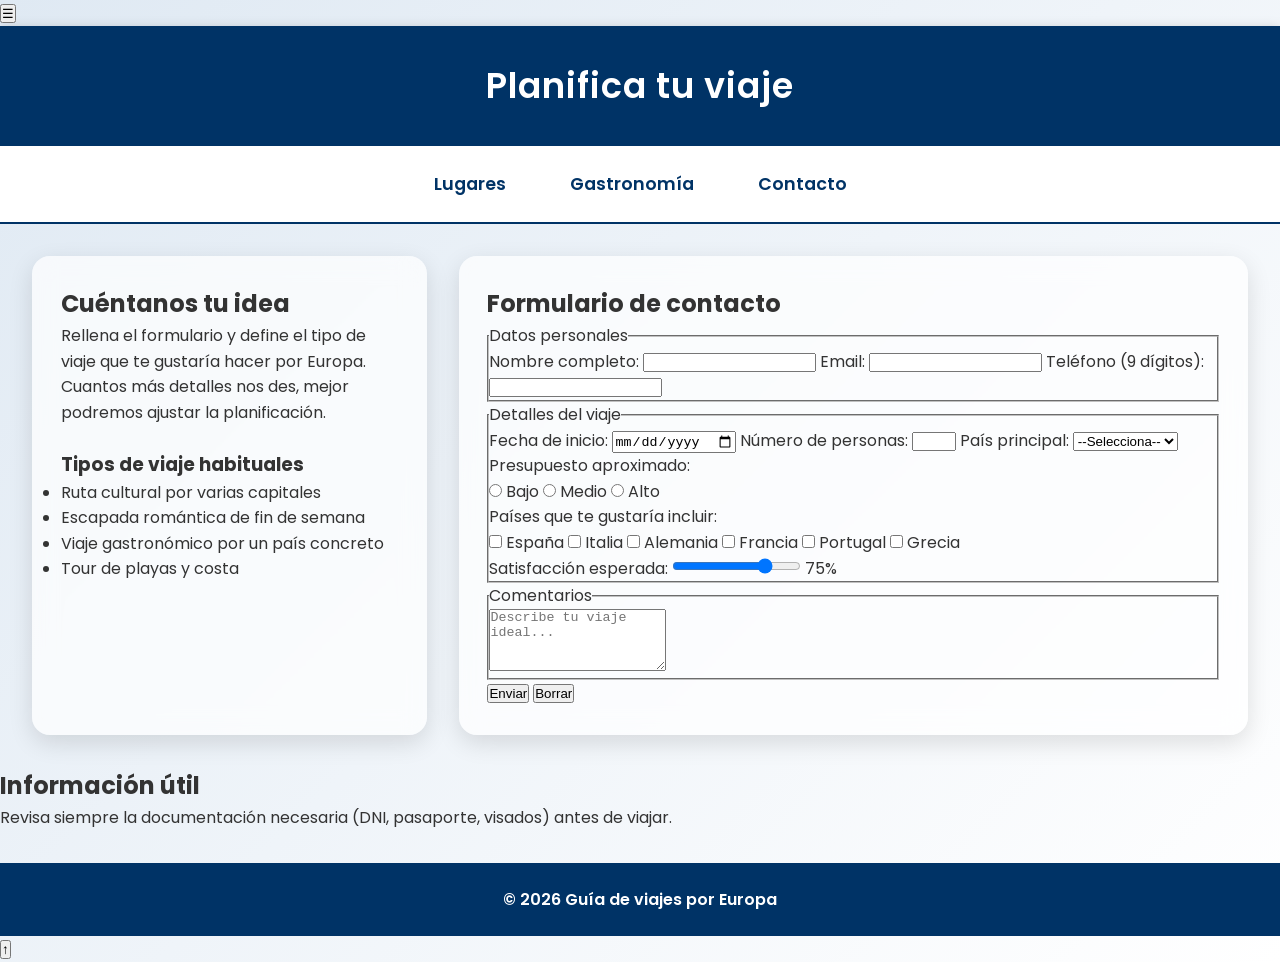
==== contacto.html @ 732e212b "Completed full JavaScript implementation and finished the contact page" ====
<!DOCTYPE html>
<html lang="es">
<head>
  <meta charset="UTF-8">
  <meta name="viewport" content="width=device-width, initial-scale=1.0">
  <title>Contacto</title>
  <link rel="stylesheet" href="styles.css">
</head>
<body>

<header>
  Planifica tu viaje
</header>

<nav>
  <a href="index.html">Lugares</a>
  <a href="gastronomia.html">Gastronomía</a>
  <a href="contacto.html">Contacto</a>
</nav>

<main class="grid-principal">

  <!-- COLUMNA IZQUIERDA: INFO -->
  <section>
    <h2>Cuéntanos tu idea</h2>
    <p>
      Rellena el formulario y define el tipo de viaje que te gustaría hacer por Europa.
      Cuantos más detalles nos des, mejor podremos ajustar la planificación.
    </p>

    <h3 style="margin-top:1.5rem;">Tipos de viaje habituales</h3>
    <ul>
      <li>Ruta cultural por varias capitales</li>
      <li>Escapada romántica de fin de semana</li>
      <li>Viaje gastronómico por un país concreto</li>
      <li>Tour de playas y costa</li>
    </ul>
  </section>

  <!-- COLUMNA DERECHA: FORMULARIO -->
  <section>
    <h2>Formulario de contacto</h2>

    <form class="form-viaje">

      <fieldset>
        <legend>Datos personales</legend>

        <label>Nombre completo:</label>
        <input type="text" id="nombre" required>

        <label>Email:</label>
        <input type="email" id="email" required>

        <label>Teléfono (9 dígitos):</label>
        <input type="text" id="telefono" pattern="^[0-9]{9}$">
      </fieldset>

      <fieldset>
        <legend>Detalles del viaje</legend>

        <label>Fecha de inicio:</label>
        <input type="date" id="fecha" required>

        <label>Número de personas:</label>
        <input type="number" id="personas" min="1" max="10" required>

        <label>País principal:</label>
        <select id="paisDestino" required>
          <option value="">--Selecciona--</option>
          <option>España</option>
          <option>Italia</option>
          <option>Alemania</option>
          <option>Francia</option>
          <option>Portugal</option>
          <option>Grecia</option>
        </select>

        <p>Presupuesto aproximado:</p>
        <label><input type="radio" name="presupuesto" value="bajo" required> Bajo</label>
        <label><input type="radio" name="presupuesto" value="medio"> Medio</label>
        <label><input type="radio" name="presupuesto" value="alto"> Alto</label>

        <p>Países que te gustaría incluir:</p>
        <label><input type="checkbox" value="España"> España</label>
        <label><input type="checkbox" value="Italia"> Italia</label>
        <label><input type="checkbox" value="Alemania"> Alemania</label>
        <label><input type="checkbox" value="Francia"> Francia</label>
        <label><input type="checkbox" value="Portugal"> Portugal</label>
        <label><input type="checkbox" value="Grecia"> Grecia</label>
      <br>

        <label>Satisfacción esperada:</label>
        <input type="range" id="satisfaccion" min="0" max="100" value="75"
          oninput="valorSatisfaccion.textContent = this.value + '%'">
        <span id="valorSatisfaccion">75%</span>
      </fieldset>

      <fieldset>
        <legend>Comentarios</legend>
        <textarea rows="4" placeholder="Describe tu viaje ideal..."></textarea>
      </fieldset>

      <button type="submit">Enviar</button>
      <button type="reset">Borrar</button>

    </form>
  </section>

</main>

<aside>
  <h2>Información útil</h2>
  <p>Revisa siempre la documentación necesaria (DNI, pasaporte, visados) antes de viajar.</p>
</aside>

<footer>
  © 2026 Guía de viajes por Europa
</footer>

<script src="script.js"></script>
</body>
</html>
---- styles.css ----
/* ============================
   TIPOGRAFÍA + RESET
============================ */

@import url('https://fonts.googleapis.com/css2?family=Poppins:wght@300;400;600&display=swap');

* {
  margin: 0;
  padding: 0;
  box-sizing: border-box;
}

body {
  font-family: 'Poppins', sans-serif;
  background: linear-gradient(135deg, #dfe9f3 0%, #ffffff 100%);
  color: #333;
  line-height: 1.6;
}

/* ============================
   HEADER
============================ */

header {
  background: #003366;
  color: white;
  padding: 2rem 1rem;
  text-align: center;
  font-size: 2.2rem;
  font-weight: 600;
  letter-spacing: 1px;
  box-shadow: 0 4px 12px rgba(0,0,0,0.25);
}

/* ============================
   NAV 
============================ */

nav {
  background: white;
  padding: 1rem;
  display: flex;
  justify-content: center;
  gap: 2rem;
  border-bottom: 2px solid #003366;
  position: sticky;
  top: 0;
  z-index: 100;
}

nav a {
  text-decoration: none;
  color: #003366;
  font-weight: 600;
  font-size: 1.1rem;
  padding: 0.5rem 1rem;
  border-radius: 8px;
  transition: 0.3s ease;
}

nav a:hover {
  background: #003366;
  color: white;
  transform: translateY(-2px);
  box-shadow: 0 4px 10px rgba(0,0,0,0.2);
}

/* ============================
   GRID 
============================ */

.grid-principal {
  display: grid;
  grid-template-columns: 1fr 2fr;
  gap: 2rem;
  padding: 2rem;
}

@media (max-width: 900px) {
  .grid-principal {
    grid-template-columns: 1fr;
  }
}

/* ============================
   TARJETAS GLASSMORPHISM
============================ */

section, article {
  background: rgba(255, 255, 255, 0.7);
  backdrop-filter: blur(12px);
  padding: 1.8rem;
  border-radius: 18px;
  box-shadow: 0 8px 25px rgba(0,0,0,0.12);
  animation: fadeIn 0.8s ease;
}

@keyframes fadeIn {
  from { opacity: 0; transform: translateY(20px); }
  to { opacity: 1; transform: translateY(0); }
}

/* ============================
   TARJETAS DE PAÍSES
============================ */

.tarjeta-pais {
  margin-bottom: 2rem;
  border-left: 6px solid #003366;
  padding-left: 1rem;
}

.pais {
  background: #003366;
  color: white;
  padding: 5px 10px;
  border-radius: 6px;
  font-weight: 600;
}

/* ============================
   IMÁGENES
============================ */

img {
  width: 100%;
  border-radius: 12px;
  margin-top: 0.7rem;
  transition: 0.3s ease;
}

img:hover {
  transform: scale(1.03);
  box-shadow: 0 6px 18px rgba(0,0,0,0.25);
}

/* ============================
   MAPAS
============================ */

iframe {
  width: 100%;
  height: 260px;
  border: none;
  border-radius: 12px;
  margin-top: 1rem;
  box-shadow: 0 4px 12px rgba(0,0,0,0.15);
}

/* ============================
   FOOTER
============================ */

footer {
  background: #003366;
  color: white;
  text-align: center;
  padding: 1.5rem;
  margin-top: 2rem;
  font-weight: 600;
}
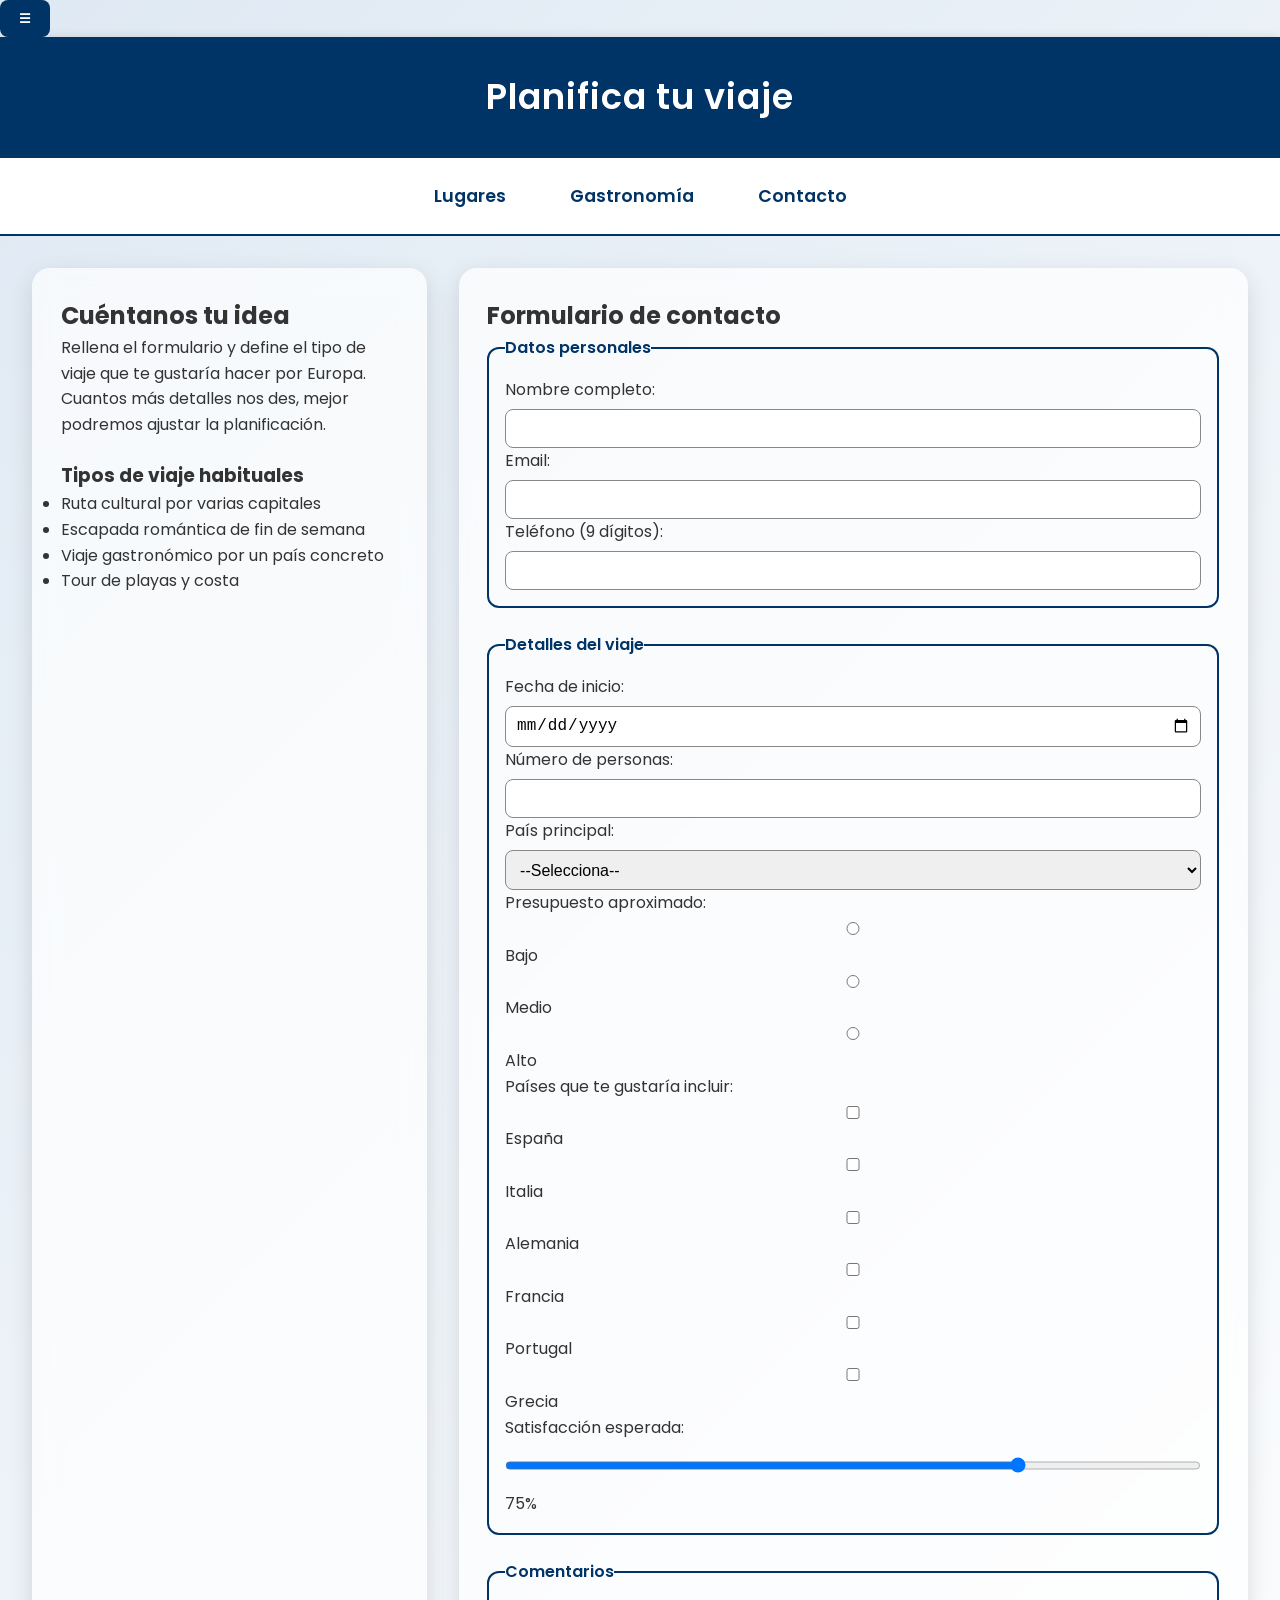
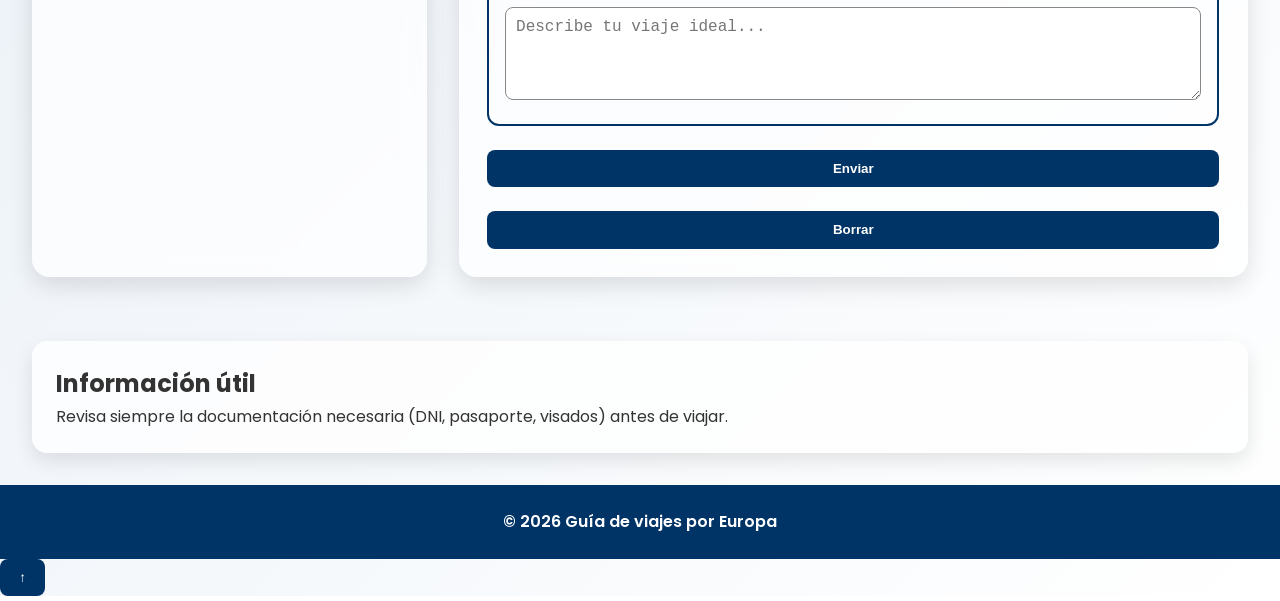
==== commit 691210e6: "final project" ====
--- a/contacto.html
+++ b/contacto.html
@@ -120,4 +120,4 @@
 
 <script src="script.js"></script>
 </body>
-</html>
+</html>
--- a/styles.css
+++ b/styles.css
@@ -33,7 +33,7 @@
 }
 
 /* ============================
-   NAV 
+   NAV (MEJORADO)
 ============================ */
 
 nav {
@@ -66,7 +66,7 @@
 }
 
 /* ============================
-   GRID 
+   GRID PRINCIPAL
 ============================ */
 
 .grid-principal {
@@ -148,6 +148,92 @@
 }
 
 /* ============================
+   TABLA GASTRONOMÍA
+============================ */
+
+table {
+  width: 100%;
+  border-collapse: collapse;
+  margin-top: 1rem;
+  background: rgba(255,255,255,0.8);
+  border-radius: 12px;
+  overflow: hidden;
+}
+
+th {
+  background: #003366;
+  color: white;
+  padding: 0.8rem;
+  text-align: left;
+}
+
+td {
+  padding: 0.8rem;
+  border-bottom: 1px solid #ccc;
+}
+
+tr:hover {
+  background: rgba(0,0,0,0.05);
+}
+
+/* ============================
+   FORMULARIO
+============================ */
+
+form {
+  display: grid;
+  gap: 1.5rem;
+}
+
+fieldset {
+  border: 2px solid #003366;
+  padding: 1rem;
+  border-radius: 12px;
+}
+
+legend {
+  font-weight: 600;
+  color: #003366;
+}
+
+input, select, textarea {
+  width: 100%;
+  padding: 0.6rem;
+  border-radius: 8px;
+  border: 1px solid #888;
+  margin-top: 0.4rem;
+  font-size: 1rem;
+}
+
+button {
+  padding: 0.7rem 1.2rem;
+  border: none;
+  border-radius: 8px;
+  background: #003366;
+  color: white;
+  font-weight: 600;
+  cursor: pointer;
+  transition: 0.3s ease;
+}
+
+button:hover {
+  background: #0055aa;
+  transform: translateY(-2px);
+}
+
+/* ============================
+   ASIDE
+============================ */
+
+aside {
+  margin: 2rem;
+  padding: 1.5rem;
+  background: rgba(255,255,255,0.8);
+  border-radius: 15px;
+  box-shadow: 0 8px 20px rgba(0,0,0,0.1);
+}
+
+/* ============================
    FOOTER
 ============================ */
 
@@ -158,4 +244,4 @@
   padding: 1.5rem;
   margin-top: 2rem;
   font-weight: 600;
-}
+}
